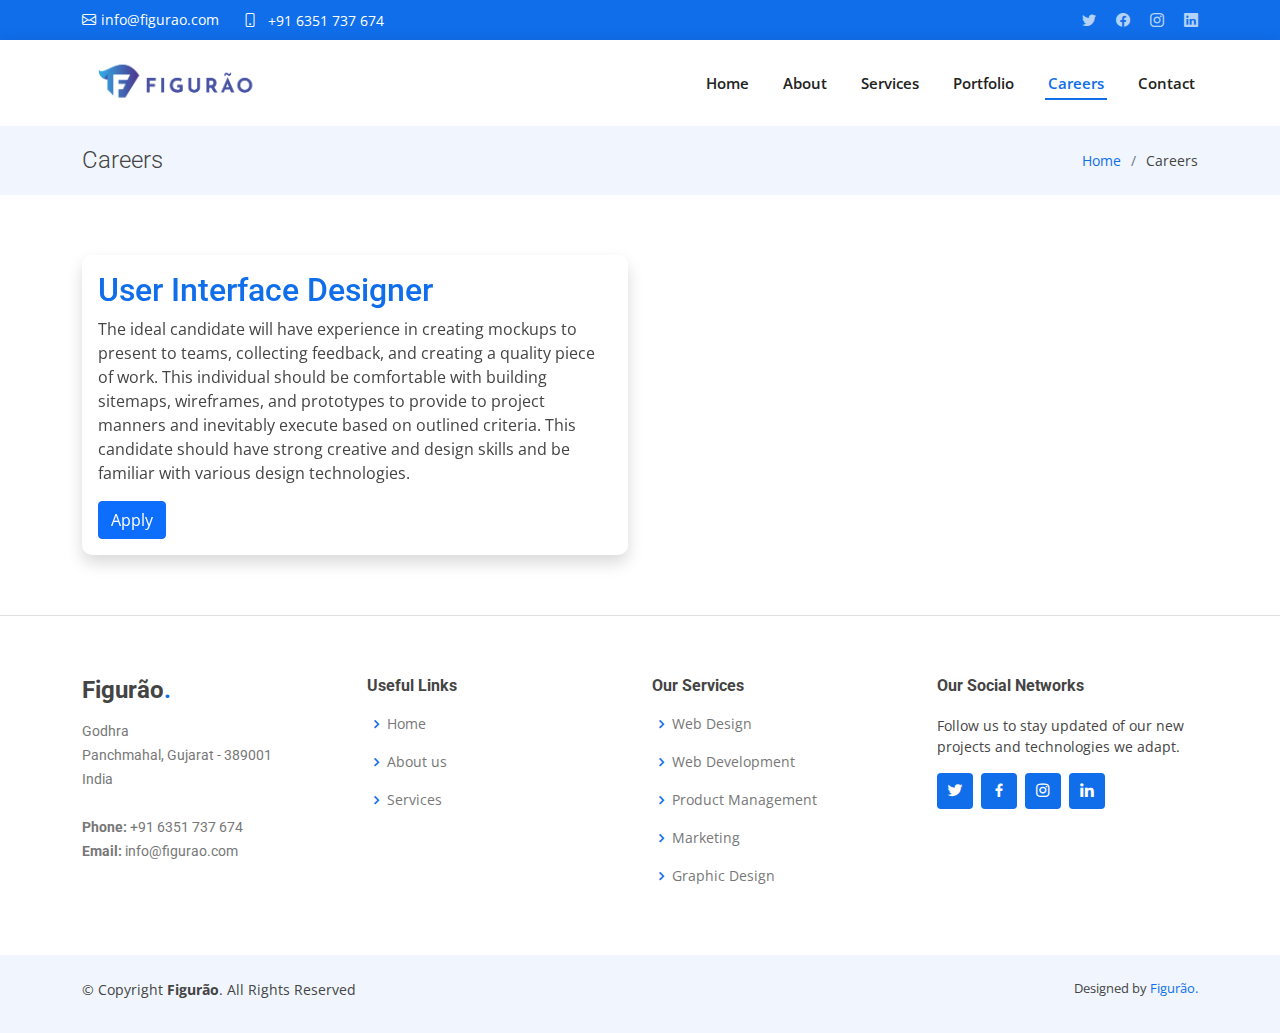
==== careers.html @ 8e3359c7 "Added career page" ====
<!DOCTYPE html>
<html lang="en">

<head>
  <meta charset="utf-8">
  <meta content="width=device-width, initial-scale=1.0" name="viewport">

  <title>Inner Page - BizLand Bootstrap Template</title>
  <meta content="" name="description">
  <meta content="" name="keywords">

  <!-- Favicons -->
  <link href="assets/img/favicon.ico" type="image/x-icon" rel="shortcut icon">
  <link href="assets/img/favicon.ico" rel="apple-touch-icon">

  <!-- Google Fonts -->
  <link href="https://fonts.googleapis.com/css?family=Open+Sans:300,300i,400,400i,600,600i,700,700i|Roboto:300,300i,400,400i,500,500i,600,600i,700,700i|Poppins:300,300i,400,400i,500,500i,600,600i,700,700i" rel="stylesheet">

  <!-- Vendor CSS Files -->
  <link href="assets/vendor/aos/aos.css" rel="stylesheet">
  <link href="assets/vendor/bootstrap/css/bootstrap.min.css" rel="stylesheet">
  <link href="assets/vendor/bootstrap-icons/bootstrap-icons.css" rel="stylesheet">
  <link href="assets/vendor/boxicons/css/boxicons.min.css" rel="stylesheet">
  <link href="assets/vendor/glightbox/css/glightbox.min.css" rel="stylesheet">
  <link href="assets/vendor/swiper/swiper-bundle.min.css" rel="stylesheet">

  <!-- Template Main CSS File -->
  <link href="assets/css/style.css" rel="stylesheet">

</head>

<body>

  <!-- ======= Top Bar ======= -->
  <section id="topbar" class="d-flex align-items-center">
    <div class="container d-flex justify-content-center justify-content-md-between">
      <div class="contact-info d-flex align-items-center">
        <i class="bi bi-envelope d-flex align-items-center"><a
            href="mailto:contact@example.com">info@figurao.com</a></i>
        <i class="bi bi-phone d-flex align-items-center ms-4"><span><a href="tel:6351737674">+91 6351 737 674</a></span></i>
      </div>
      <div class="social-links d-none d-md-flex align-items-center">
        <a href="#" class="twitter" target="_blank"><i class="bi bi-twitter"></i></a>
        <a href="#" class="facebook" target="_blank"><i class="bi bi-facebook"></i></a>
        <a href="https://www.instagram.com/figurao_official/" target="_blank" class="instagram"><i
            class="bi bi-instagram"></i></a>
        <a href="https://www.linkedin.com/company/figur%C3%A3o" target="_blank" class="linkedin"><i
            class="bi bi-linkedin"></i></a>
      </div>
    </div>
  </section>

  <!-- ======= Header ======= -->
  <header id="header" class="d-flex align-items-center">
    <div class="container d-flex align-items-center justify-content-between">

      <!-- <h1 class="logo"><a href="index.html"> <span>.</span></a></h1> -->
      <!-- Uncomment below if you prefer to use an image logo -->
      <a href="https://figurao.com/" class="logo"><img src="assets/img/logo_sleep_angle.png" alt="Figurao Logo"></a>

      <nav id="navbar" class="navbar">
        <ul>
          <li><a class="nav-link scrollto" href="index.html#hero">Home</a></li>
          <li><a class="nav-link scrollto" href="index.html#about">About</a></li>
          <li><a class="nav-link scrollto" href="index.html#services">Services</a></li>
          <li><a class="nav-link scrollto " href="index.html#portfolio">Portfolio</a></li>
          <li><a class="nav-link scrollto active" href="#">Careers</a></li>
          <li><a class="nav-link scrollto" href="index.html#contact">Contact</a></li>
        </ul>
        <i class="bi bi-list mobile-nav-toggle"></i>
      </nav><!-- .navbar -->

    </div>
  </header>
  <!-- End Header -->

  <main id="main" data-aos="fade-up">

    <!-- ======= Breadcrumbs ======= -->
    <section class="breadcrumbs">
      <div class="container">

        <div class="d-flex justify-content-between align-items-center">
          <h2>Careers</h2>
          <ol>
            <li><a href="index.html">Home</a></li>
            <li>Careers</li>
          </ol>
        </div>

      </div>
    </section><!-- End Breadcrumbs -->

    <section class="inner-page">
      <div class="container">
        <div class="row">

          <div class="col-6">
            <div class="card shadow" style="border: 0;border-radius: 10px;">
              <div class="card-body">
                <h2 class="card-title" style="color: #106eea;">User Interface Designer</h2>
                <p class="card-text">The ideal candidate will have experience in creating mockups to present to teams, collecting feedback, and creating a quality piece of work. This individual should be comfortable with building sitemaps, wireframes, and prototypes to provide to project manners and inevitably execute based on outlined criteria. This candidate should have strong creative and design skills and be familiar with various design technologies. </p>
                <a href="https://www.linkedin.com/jobs/view/2569147865/?refId=eYP31OzU%2FL5gdrpslgrU6Q%3D%3D&trackingId=MciflAbbJLdLFoUXCjhgQQ%3D%3D" target="_blank" class="btn btn-primary">Apply</a>
              </div>
            </div>
          </div>

        </div>
        
      </div>
    </section>

  </main><!-- End #main -->

  <!-- ======= Footer ======= -->
  <footer id="footer" style="border-top: 0.5px solid #dfdede">
    <div class="footer-top">
      <div class="container">
        <div class="row">

          <div class="col-lg-3 col-md-6 footer-contact">
            <h3>Figurão<span>.</span></h3>
            <p>
              Godhra<br>
              Panchmahal, Gujarat - 389001<br>
              India<br><br>
              <strong>Phone:</strong> +91 6351 737 674<br>
              <strong>Email:</strong> info@figurao.com<br>
            </p>
          </div>

          <div class="col-lg-3 col-md-6 footer-links">
            <h4>Useful Links</h4>
            <ul>
              <li><i class="bx bx-chevron-right"></i> <a href="index.html#hero">Home</a></li>
              <li><i class="bx bx-chevron-right"></i> <a href="index.html#about">About us</a></li>
              <li><i class="bx bx-chevron-right"></i> <a href="index.html#services">Services</a></li>
              <!-- <li><i class="bx bx-chevron-right"></i> <a>Terms of service</a></li> -->
              <!-- <li><i class="bx bx-chevron-right"></i> <a>Privacy policy</a></li> -->
            </ul>
          </div>

          <div class="col-lg-3 col-md-6 footer-links">
            <h4>Our Services</h4>
            <ul>
              <li><i class="bx bx-chevron-right"></i> <a href="index.html#services">Web Design</a></li>
              <li><i class="bx bx-chevron-right"></i> <a href="index.html#services">Web Development</a></li>
              <li><i class="bx bx-chevron-right"></i> <a href="index.html#services">Product Management</a></li>
              <li><i class="bx bx-chevron-right"></i> <a href="index.html#services">Marketing</a></li>
              <li><i class="bx bx-chevron-right"></i> <a href="index.html#services">Graphic Design</a></li>
            </ul>
          </div>

          <div class="col-lg-3 col-md-6 footer-links">
            <h4>Our Social Networks</h4>
            <p>Follow us to stay updated of our new projects and technologies we adapt.</p>
            <div class="social-links mt-3">
              <a href="#" class="twitter" target="_blank"><i class="bx bxl-twitter"></i></a>
              <a href="#" class="facebook" target="_blank"><i class="bx bxl-facebook"></i></a>
              <a href="https://www.instagram.com/figurao_official/" class="instagram" target="_blank"><i
                  class="bx bxl-instagram"></i></a>
              <a href="https://www.linkedin.com/company/figur%C3%A3o" target="_blank" class="linkedin"><i
                  class="bx bxl-linkedin"></i></a>
            </div>
          </div>

        </div>
      </div>
    </div>

    <div class="container py-4">
      <div class="copyright">
        &copy; Copyright <strong><span>Figurão</span></strong>. All Rights Reserved
      </div>
      <div class="credits">
        Designed by <a href="#">Figurão.</a>
      </div>
    </div>
  </footer><!-- End Footer -->

  <!-- <div id="preloader"></div> -->
  <a href="#" class="back-to-top d-flex align-items-center justify-content-center"><i class="bi bi-arrow-up-short"></i></a>

  <!-- Vendor JS Files -->
  <script src="assets/vendor/aos/aos.js"></script>
  <script src="assets/vendor/bootstrap/js/bootstrap.bundle.min.js"></script>
  <script src="assets/vendor/glightbox/js/glightbox.min.js"></script>
  <script src="assets/vendor/isotope-layout/isotope.pkgd.min.js"></script>
  <script src="assets/vendor/php-email-form/validate.js"></script>
  <script src="assets/vendor/purecounter/purecounter.js"></script>
  <script src="assets/vendor/swiper/swiper-bundle.min.js"></script>
  <script src="assets/vendor/waypoints/noframework.waypoints.js"></script>

  <!-- Template Main JS File -->
  <script src="assets/js/main.js"></script>

</body>

</html>
---- assets/css/style.css ----
/*--------------------------------------------------------------
# General
--------------------------------------------------------------*/
/* neew code #4752a3
old code : #106eea;
*/

body {
  font-family: "Open Sans", sans-serif;
  color: #444444;
}

a {
  color: #106eea;
  text-decoration: none;
}

a:hover {
  color: #3b8af2;
  text-decoration: none;
}

h1, h2, h3, h4, h5, h6 {
  font-family: "Roboto", sans-serif;
}

/*--------------------------------------------------------------
# Preloader
--------------------------------------------------------------*/
#preloader {
  position: fixed;
  top: 0;
  left: 0;
  right: 0;
  bottom: 0;
  z-index: 9999;
  overflow: hidden;
  background: #fff;
}

#preloader:before {
  content: "";
  position: fixed;
  top: calc(50% - 30px);
  left: calc(50% - 30px);
  border: 6px solid #106eea;
  border-top-color: #e2eefd;
  border-radius: 50%;
  width: 60px;
  height: 60px;
  -webkit-animation: animate-preloader 1s linear infinite;
  animation: animate-preloader 1s linear infinite;
}

@-webkit-keyframes animate-preloader {
  0% {
    transform: rotate(0deg);
  }
  100% {
    transform: rotate(360deg);
  }
}

@keyframes animate-preloader {
  0% {
    transform: rotate(0deg);
  }
  100% {
    transform: rotate(360deg);
  }
}

/*--------------------------------------------------------------
# Back to top button
--------------------------------------------------------------*/
.back-to-top {
  position: fixed;
  visibility: hidden;
  opacity: 0;
  right: 15px;
  bottom: 15px;
  z-index: 996;
  background: #106eea;
  width: 40px;
  height: 40px;
  border-radius: 4px;
  transition: all 0.4s;
}

.back-to-top i {
  font-size: 28px;
  color: #fff;
  line-height: 0;
}

.back-to-top:hover {
  background: #3284f1;
  color: #fff;
}

.back-to-top.active {
  visibility: visible;
  opacity: 1;
}

/*--------------------------------------------------------------
# Disable aos animation delay on mobile devices
--------------------------------------------------------------*/
@media screen and (max-width: 768px) {
  [data-aos-delay] {
    transition-delay: 0 !important;
  }
}

/*--------------------------------------------------------------
# Top Bar
--------------------------------------------------------------*/
#topbar {
  background: #106eea;
  height: 40px;
  font-size: 14px;
  transition: all 0.5s;
  color: #fff;
  padding: 0;
}

#topbar .contact-info i {
  font-style: normal;
  color: #fff;
}

#topbar .contact-info i a, #topbar .contact-info i span {
  padding-left: 5px;
  color: #fff;
}

#topbar .contact-info i a {
  line-height: 0;
  transition: 0.3s;
  transition: 0.3s;
}

#topbar .contact-info i a:hover {
  color: #fff;
  text-decoration: underline;
}

#topbar .social-links a {
  color: rgba(255, 255, 255, 0.7);
  line-height: 0;
  transition: 0.3s;
  margin-left: 20px;
}

#topbar .social-links a:hover {
  color: white;
}

/*--------------------------------------------------------------
# Header
--------------------------------------------------------------*/
#header {
  background: #fff;
  transition: all 0.5s;
  z-index: 997;
  height: 86px;
  box-shadow: 0px 2px 15px rgba(0, 0, 0, 0.1);
}

#header.fixed-top {
  height: 70px;
}

#header .logo {
  font-size: 30px;
  margin: 0;
  padding: 0;
  line-height: 1;
  font-weight: 600;
  letter-spacing: 0.8px;
  font-family: "Poppins", sans-serif;
}

#header .logo a {
  color: #222222;
}

#header .logo a span {
  color: #106eea;
}

#header .logo img {
  max-height: 110px;
}

.scrolled-offset {
  margin-top: 70px;
}

/*--------------------------------------------------------------
# Navigation Menu
--------------------------------------------------------------*/
/**
* Desktop Navigation 
*/
.navbar {
  padding: 0;
}

.navbar ul {
  margin: 0;
  padding: 0;
  display: flex;
  list-style: none;
  align-items: center;
}

.navbar li {
  position: relative;
}

.navbar > ul > li {
  white-space: nowrap;
  padding: 10px 0 10px 28px;
}

.navbar a {
  display: flex;
  align-items: center;
  justify-content: space-between;
  padding: 0 3px;
  font-size: 15px;
  font-weight: 600;
  color: #222222;
  white-space: nowrap;
  transition: 0.3s;
  position: relative;
}

.navbar a i {
  font-size: 12px;
  line-height: 0;
  margin-left: 5px;
}

.navbar > ul > li > a:before {
  content: "";
  position: absolute;
  width: 100%;
  height: 2px;
  bottom: -6px;
  left: 0;
  background-color: #106eea;
  visibility: hidden;
  width: 0px;
  transition: all 0.3s ease-in-out 0s;
}

.navbar a:hover:before, .navbar li:hover > a:before, .navbar .active:before {
  visibility: visible;
  width: 100%;
}

.navbar a:hover, .navbar .active, .navbar li:hover > a {
  color: #106eea;
}

.navbar .dropdown ul {
  display: block;
  position: absolute;
  left: 28px;
  top: calc(100% + 30px);
  margin: 0;
  padding: 10px 0;
  z-index: 99;
  opacity: 0;
  visibility: hidden;
  background: #fff;
  box-shadow: 0px 0px 30px rgba(127, 137, 161, 0.25);
  transition: 0.3s;
}

.navbar .dropdown ul li {
  min-width: 200px;
}

.navbar .dropdown ul a {
  padding: 10px 20px;
  font-weight: 400;
}

.navbar .dropdown ul a i {
  font-size: 12px;
}

.navbar .dropdown ul a:hover, .navbar .dropdown ul .active:hover, .navbar .dropdown ul li:hover > a {
  color: #106eea;
}

.navbar .dropdown:hover > ul {
  opacity: 1;
  top: 100%;
  visibility: visible;
}

.navbar .dropdown .dropdown ul {
  top: 0;
  left: calc(100% - 30px);
  visibility: hidden;
}

.navbar .dropdown .dropdown:hover > ul {
  opacity: 1;
  top: 0;
  left: 100%;
  visibility: visible;
}

@media (max-width: 1366px) {
  .navbar .dropdown .dropdown ul {
    left: -90%;
  }
  .navbar .dropdown .dropdown:hover > ul {
    left: -100%;
  }
}

/**
* Mobile Navigation 
*/
.mobile-nav-toggle {
  color: #222222;
  font-size: 28px;
  cursor: pointer;
  display: none;
  line-height: 0;
  transition: 0.5s;
}

.mobile-nav-toggle.bi-x {
  color: #fff;
}

@media (max-width: 991px) {
  .mobile-nav-toggle {
    display: block;
  }
  .navbar ul {
    display: none;
  }
}

.navbar-mobile {
  position: fixed;
  overflow: hidden;
  top: 0;
  right: 0;
  left: 0;
  bottom: 0;
  background: rgba(9, 9, 9, 0.9);
  transition: 0.3s;
  z-index: 999;
}

.navbar-mobile .mobile-nav-toggle {
  position: absolute;
  top: 15px;
  right: 15px;
}

.navbar-mobile ul {
  display: block;
  position: absolute;
  top: 55px;
  right: 15px;
  bottom: 15px;
  left: 15px;
  padding: 10px 0;
  background-color: #fff;
  overflow-y: auto;
  transition: 0.3s;
}

.navbar-mobile a {
  padding: 10px 20px;
  font-size: 15px;
  color: #222222;
}

.navbar-mobile > ul > li {
  padding: 0;
}

.navbar-mobile a:hover:before, .navbar-mobile li:hover > a:before, .navbar-mobile .active:before {
  visibility: hidden;
}

.navbar-mobile a:hover, .navbar-mobile .active, .navbar-mobile li:hover > a {
  color: #106eea;
}

.navbar-mobile .getstarted {
  margin: 15px;
}

.navbar-mobile .dropdown ul {
  position: static;
  display: none;
  margin: 10px 20px;
  padding: 10px 0;
  z-index: 99;
  opacity: 1;
  visibility: visible;
  background: #fff;
  box-shadow: 0px 0px 30px rgba(127, 137, 161, 0.25);
}

.navbar-mobile .dropdown ul li {
  min-width: 200px;
}

.navbar-mobile .dropdown ul a {
  padding: 10px 20px;
}

.navbar-mobile .dropdown ul a i {
  font-size: 12px;
}

.navbar-mobile .dropdown ul a:hover, .navbar-mobile .dropdown ul .active:hover, .navbar-mobile .dropdown ul li:hover > a {
  color: #106eea;
}

.navbar-mobile .dropdown > .dropdown-active {
  display: block;
}

/*--------------------------------------------------------------
# Hero Section
--------------------------------------------------------------*/
#hero {
  width: 100%;
  height: 75vh;
  background: url("../img/new-hero.jpg") top left;
  background-size: cover;
  position: relative;
}

#hero:before {
  content: "";
  /* background: rgba(255, 255, 255, 0.6); */
  position: absolute;
  bottom: 0;
  top: 0;
  left: 0;
  right: 0;
}

#hero .container {
  position: relative;
}

#hero h1 {
  margin: 0;
  font-size: 48px;
  font-weight: 700;
  line-height: 56px;
  color: #222222;
  font-family: "Poppins", sans-serif;
}

#hero h1 span {
  color: #106eea;
}

#hero h2 {
  color: #555555;
  margin: 5px 0 30px 0;
  font-size: 24px;
  font-weight: 400;
}

#hero .btn-get-started {
  font-family: "Roboto", sans-serif;
  text-transform: uppercase;
  font-weight: 500;
  font-size: 14px;
  letter-spacing: 1px;
  display: inline-block;
  padding: 10px 28px;
  border-radius: 4px;
  transition: 0.5s;
  color: #fff;
  background: #106eea;
}

#hero .btn-get-started:hover {
  background: #247cf0;
}

#hero .btn-watch-video {
  font-size: 16px;
  transition: 0.5s;
  margin-left: 25px;
  color: #222222;
  font-weight: 600;
  display: flex;
  align-items: center;
}

#hero .btn-watch-video i {
  color: #106eea;
  font-size: 32px;
  transition: 0.3s;
  line-height: 0;
  margin-right: 8px;
}

#hero .btn-watch-video:hover {
  color: #106eea;
}

#hero .btn-watch-video:hover i {
  color: #3b8af2;
}

@media (min-width: 1024px) {
  #hero {
    background-attachment: fixed;
  }
}

@media (max-width: 768px) {
  #hero {
    height: 100vh;
  }
  #hero h1 {
    font-size: 28px;
    line-height: 36px;
  }
  #hero h2 {
    font-size: 18px;
    line-height: 24px;
    margin-bottom: 30px;
  }
  #hero .btn-get-started, #hero .btn-watch-video {
    font-size: 13px;
  }
}

@media (max-height: 500px) {
  #hero {
    height: 120vh;
  }
}

/*--------------------------------------------------------------
# Sections General
--------------------------------------------------------------*/
section {
  padding: 60px 0;
  overflow: hidden;
}

.section-bg {
  background-color: #f6f9fe;
}

.section-title {
  text-align: center;
  padding-bottom: 30px;
}

.section-title h2 {
  font-size: 13px;
  letter-spacing: 1px;
  font-weight: 700;
  padding: 8px 20px;
  margin: 0;
  background: #e7f1fd;
  color: #106eea;
  display: inline-block;
  text-transform: uppercase;
  border-radius: 50px;
}

.section-title h3 {
  margin: 15px 0 0 0;
  font-size: 32px;
  font-weight: 700;
}

.section-title h3 span {
  color: #106eea;
}

.section-title p {
  margin: 15px auto 0 auto;
  font-weight: 600;
}

@media (min-width: 1024px) {
  .section-title p {
    width: 50%;
  }
}

/*--------------------------------------------------------------
# Breadcrumbs
--------------------------------------------------------------*/
.breadcrumbs {
  padding: 20px 0;
  background-color: #f1f6fe;
  min-height: 40px;
}

.breadcrumbs h2 {
  font-size: 24px;
  font-weight: 300;
  margin: 0;
}

@media (max-width: 992px) {
  .breadcrumbs h2 {
    margin: 0 0 10px 0;
  }
}

.breadcrumbs ol {
  display: flex;
  flex-wrap: wrap;
  list-style: none;
  padding: 0;
  margin: 0;
  font-size: 14px;
}

.breadcrumbs ol li + li {
  padding-left: 10px;
}

.breadcrumbs ol li + li::before {
  display: inline-block;
  padding-right: 10px;
  color: #6c757d;
  content: "/";
}

@media (max-width: 768px) {
  .breadcrumbs .d-flex {
    display: block !important;
  }
  .breadcrumbs ol {
    display: block;
  }
  .breadcrumbs ol li {
    display: inline-block;
  }
}

/*--------------------------------------------------------------
# Featured Services
--------------------------------------------------------------*/
.featured-services .icon-box {
  padding: 30px;
  position: relative;
  overflow: hidden;
  background: #fff;
  box-shadow: 0 0 29px 0 rgba(68, 88, 144, 0.12);
  transition: all 0.3s ease-in-out;
  border-radius: 8px;
  z-index: 1;
}

.featured-services .icon-box::before {
  content: '';
  position: absolute;
  background: #cbe0fb;
  right: 0;
  left: 0;
  bottom: 0;
  top: 100%;
  transition: all 0.3s;
  z-index: -1;
}

.featured-services .icon-box:hover::before {
  background: #106eea;
  top: 0;
  border-radius: 0px;
}

.featured-services .icon {
  margin-bottom: 15px;
}

.featured-services .icon i {
  font-size: 48px;
  line-height: 1;
  color: #106eea;
  transition: all 0.3s ease-in-out;
}

.featured-services .title {
  font-weight: 700;
  margin-bottom: 15px;
  font-size: 18px;
}

.featured-services .title a {
  color: #111;
}

.featured-services .description {
  font-size: 15px;
  line-height: 28px;
  margin-bottom: 0;
}

.featured-services .icon-box:hover .title a, .featured-services .icon-box:hover .description {
  color: #fff;
}

.featured-services .icon-box:hover .icon i {
  color: #fff;
}

/*--------------------------------------------------------------
# About
--------------------------------------------------------------*/
.about .content h3 {
  font-weight: 600;
  font-size: 26px;
}

.about .content ul {
  list-style: none;
  padding: 0;
}

.about .content ul li {
  display: flex;
  align-items: flex-start;
  margin-bottom: 35px;
}

.about .content ul li:first-child {
  margin-top: 35px;
}

.about .content ul i {
  background: #fff;
  box-shadow: 0px 6px 15px rgba(16, 110, 234, 0.12);
  font-size: 24px;
  padding: 20px;
  margin-right: 15px;
  color: #106eea;
  border-radius: 50px;
}

.about .content ul h5 {
  font-size: 18px;
  color: #555555;
}

.about .content ul p {
  font-size: 15px;
}

.about .content p:last-child {
  margin-bottom: 0;
}

/*--------------------------------------------------------------
# Skills
--------------------------------------------------------------*/
.skills .progress {
  height: 60px;
  display: block;
  background: none;
  border-radius: 0;
}

.skills .progress .skill {
  padding: 0;
  margin: 0 0 6px 0;
  text-transform: uppercase;
  display: block;
  font-weight: 600;
  font-family: "Poppins", sans-serif;
  color: #222222;
}

.skills .progress .skill .val {
  float: right;
  font-style: normal;
}

.skills .progress-bar-wrap {
  background: #e2eefd;
  height: 10px;
}

.skills .progress-bar {
  width: 1px;
  height: 10px;
  transition: .9s;
  background-color: #106eea;
}

/*--------------------------------------------------------------
# Counts
--------------------------------------------------------------*/
.counts {
  padding: 70px 0 60px;
}

.counts .count-box {
  padding: 30px 30px 25px 30px;
  width: 100%;
  position: relative;
  text-align: center;
  background: #f1f6fe;
}

.counts .count-box i {
  position: absolute;
  top: -28px;
  left: 50%;
  transform: translateX(-50%);
  font-size: 24px;
  background: #106eea;
  color: #fff;
  width: 56px;
  height: 56px;
  line-height: 0;
  border-radius: 50px;
  border: 5px solid #fff;
  display: inline-flex;
  align-items: center;
  justify-content: center;
}

.counts .count-box span {
  font-size: 36px;
  display: block;
  font-weight: 600;
  color: #062b5b;
}

.counts .count-box p {
  padding: 0;
  margin: 0;
  font-family: "Roboto", sans-serif;
  font-size: 14px;
}

/*--------------------------------------------------------------
# Clients
--------------------------------------------------------------*/
.clients {
  padding: 15px 0;
  text-align: center;
}

.clients img {
  max-width: 45%;
  transition: all 0.4s ease-in-out;
  display: inline-block;
  padding: 15px 0;
}

.clients img:hover {
  transform: scale(1.15);
}

@media (max-width: 768px) {
  .clients img {
    max-width: 40%;
  }
}

/*--------------------------------------------------------------
# Services
--------------------------------------------------------------*/
.services .icon-box {
  text-align: center;
  border: 1px solid #e2eefd;
  padding: 80px 20px;
  transition: all ease-in-out 0.3s;
  background: #fff;
}

.services .icon-box .icon {
  margin: 0 auto;
  width: 64px;
  height: 64px;
  background: #f1f6fe;
  border-radius: 4px;
  border: 1px solid #deebfd;
  display: flex;
  align-items: center;
  justify-content: center;
  margin-bottom: 20px;
  transition: ease-in-out 0.3s;
}

.services .icon-box .icon i {
  color: #3b8af2;
  font-size: 28px;
  transition: ease-in-out 0.3s;
}

.services .icon-box h4 {
  font-weight: 700;
  margin-bottom: 15px;
  font-size: 24px;
}

.services .icon-box h4 a {
  color: #222222;
  transition: ease-in-out 0.3s;
}

.services .icon-box p {
  line-height: 24px;
  font-size: 14px;
  margin-bottom: 0;
}

.services .icon-box:hover {
  border-color: #fff;
  box-shadow: 0px 0 25px 0 rgba(16, 110, 234, 0.1);
}

.services .icon-box:hover h4 a, .services .icon-box:hover .icon i {
  color: #106eea;
}

.services .icon-box:hover .icon {
  border-color: #106eea;
}

/*--------------------------------------------------------------
# Testimonials
--------------------------------------------------------------*/
.testimonials {
  padding: 80px 0;
  background: url("https://raw.githubusercontent.com/lquresh52/figurao_website/master/assets/img/testimonials-bg.jpg") no-repeat;
  background-position: center center;
  background-size: cover;
  position: relative;
}

.testimonials::before {
  content: "";
  position: absolute;
  left: 0;
  right: 0;
  top: 0;
  bottom: 0;
  background: rgba(0, 0, 0, 0.7);
}

.testimonials .section-header {
  margin-bottom: 40px;
}

.testimonials .testimonial-item {
  text-align: center;
  color: #fff;
}

.testimonials .testimonial-item .testimonial-img {
  width: 100px;
  border-radius: 50%;
  border: 6px solid rgba(255, 255, 255, 0.15);
  margin: 0 auto;
}

.testimonials .testimonial-item h3 {
  font-size: 20px;
  font-weight: bold;
  margin: 10px 0 5px 0;
  color: #fff;
}

.testimonials .testimonial-item h4 {
  font-size: 14px;
  color: #ddd;
  margin: 0 0 15px 0;
}

.testimonials .testimonial-item .quote-icon-left, .testimonials .testimonial-item .quote-icon-right {
  color: rgba(255, 255, 255, 0.4);
  font-size: 26px;
}

.testimonials .testimonial-item .quote-icon-left {
  display: inline-block;
  left: -5px;
  position: relative;
}

.testimonials .testimonial-item .quote-icon-right {
  display: inline-block;
  right: -5px;
  position: relative;
  top: 10px;
}

.testimonials .testimonial-item p {
  font-style: italic;
  margin: 0 auto 15px auto;
  color: #eee;
}

.testimonials .swiper-pagination {
  margin-top: 20px;
  position: relative;
}

.testimonials .swiper-pagination .swiper-pagination-bullet {
  width: 12px;
  height: 12px;
  background-color: rgba(255, 255, 255, 0.5);
  opacity: 1;
}

.testimonials .swiper-pagination .swiper-pagination-bullet-active {
  background-color: #106eea;
}

@media (min-width: 992px) {
  .testimonials .testimonial-item p {
    width: 80%;
  }
}

/*--------------------------------------------------------------
# Portfolio
--------------------------------------------------------------*/
.portfolio #portfolio-flters {
  padding: 0;
  margin: 0 auto 15px auto;
  list-style: none;
  text-align: center;
  border-radius: 50px;
  padding: 2px 15px;
}

.portfolio #portfolio-flters li {
  cursor: pointer;
  display: inline-block;
  padding: 10px 15px 8px 15px;
  font-size: 16px;
  font-weight: 600;
  line-height: 1;
  text-transform: uppercase;
  color: #444444;
  margin-bottom: 5px;
  transition: all 0.3s ease-in-out;
}

.portfolio #portfolio-flters li:hover, .portfolio #portfolio-flters li.filter-active {
  color: #106eea;
}

.portfolio #portfolio-flters li:last-child {
  margin-right: 0;
}

.portfolio .portfolio-item {
  margin-bottom: 30px;
}

.portfolio .portfolio-item .portfolio-info {
  opacity: 0;
  position: absolute;
  left: 30px;
  right: 30px;
  bottom: 0;
  z-index: 3;
  transition: all ease-in-out 0.3s;
  background: rgba(255, 255, 255, 0.9);
  padding: 15px;
}

.portfolio .portfolio-item .portfolio-info h4 {
  font-size: 18px;
  color: #fff;
  font-weight: 600;
  color: #222222;
}

.portfolio .portfolio-item .portfolio-info p {
  color: #555555;
  font-size: 14px;
  margin-bottom: 0;
}

.portfolio .portfolio-item .portfolio-info .preview-link, .portfolio .portfolio-item .portfolio-info .details-link {
  position: absolute;
  right: 40px;
  font-size: 24px;
  top: calc(50% - 18px);
  color: #3c3c3c;
}

.portfolio .portfolio-item .portfolio-info .preview-link:hover, .portfolio .portfolio-item .portfolio-info .details-link:hover {
  color: #106eea;
}

.portfolio .portfolio-item .portfolio-info .details-link {
  right: 10px;
}

.portfolio .portfolio-item .portfolio-links {
  opacity: 0;
  left: 0;
  right: 0;
  text-align: center;
  z-index: 3;
  position: absolute;
  transition: all ease-in-out 0.3s;
}

.portfolio .portfolio-item .portfolio-links a {
  color: #fff;
  margin: 0 2px;
  font-size: 28px;
  display: inline-block;
  transition: 0.3s;
}

.portfolio .portfolio-item .portfolio-links a:hover {
  color: #6ba7f5;
}

.portfolio .portfolio-item:hover .portfolio-info {
  opacity: 1;
  bottom: 20px;
}

/*--------------------------------------------------------------
# Portfolio Details
--------------------------------------------------------------*/
.portfolio-details {
  padding-top: 40px;
}

.portfolio-details .portfolio-details-slider img {
  width: 100%;
}

.portfolio-details .portfolio-details-slider .swiper-pagination {
  margin-top: 20px;
  position: relative;
}

.portfolio-details .portfolio-details-slider .swiper-pagination .swiper-pagination-bullet {
  width: 12px;
  height: 12px;
  background-color: #fff;
  opacity: 1;
  border: 1px solid #106eea;
}

.portfolio-details .portfolio-details-slider .swiper-pagination .swiper-pagination-bullet-active {
  background-color: #106eea;
}

.portfolio-details .portfolio-info {
  padding: 30px;
  box-shadow: 0px 0 30px rgba(34, 34, 34, 0.08);
}

.portfolio-details .portfolio-info h3 {
  font-size: 22px;
  font-weight: 700;
  margin-bottom: 20px;
  padding-bottom: 20px;
  border-bottom: 1px solid #eee;
}

.portfolio-details .portfolio-info ul {
  list-style: none;
  padding: 0;
  font-size: 15px;
}

.portfolio-details .portfolio-info ul li + li {
  margin-top: 10px;
}

.portfolio-details .portfolio-description {
  padding-top: 30px;
}

.portfolio-details .portfolio-description h2 {
  font-size: 26px;
  font-weight: 700;
  margin-bottom: 20px;
}

.portfolio-details .portfolio-description p {
  padding: 0;
}

/*--------------------------------------------------------------
# Team
--------------------------------------------------------------*/
.team {
  padding: 60px 0;
}

.team .member {
  margin-bottom: 20px;
  overflow: hidden;
  border-radius: 4px;
  background: #fff;
  box-shadow: 0px 2px 15px rgba(16, 110, 234, 0.15);
}

.team .member .member-img {
  position: relative;
  overflow: hidden;
}

.team .member .social {
  position: absolute;
  left: 0;
  bottom: 30px;
  right: 0;
  opacity: 0;
  transition: ease-in-out 0.3s;
  text-align: center;
}

.team .member .social a {
  transition: color 0.3s;
  color: #222222;
  margin: 0 3px;
  padding-top: 7px;
  border-radius: 4px;
  width: 36px;
  height: 36px;
  background: rgba(16, 110, 234, 0.8);
  display: inline-block;
  transition: ease-in-out 0.3s;
  color: #fff;
}

.team .member .social a:hover {
  background: #3b8af2;
}

.team .member .social i {
  font-size: 18px;
}

.team .member .member-info {
  padding: 25px 15px;
}

.team .member .member-info h4 {
  font-weight: 700;
  margin-bottom: 5px;
  font-size: 18px;
  color: #222222;
}

.team .member .member-info span {
  display: block;
  font-size: 13px;
  font-weight: 400;
  color: #aaaaaa;
}

.team .member .member-info p {
  font-style: italic;
  font-size: 14px;
  line-height: 26px;
  color: #777777;
}

.team .member:hover .social {
  opacity: 1;
  bottom: 15px;
}

/*--------------------------------------------------------------
# Pricing
--------------------------------------------------------------*/
.pricing .box {
  padding: 20px;
  background: #fff;
  text-align: center;
  box-shadow: 0px 0px 4px rgba(0, 0, 0, 0.12);
  border-radius: 5px;
  position: relative;
  overflow: hidden;
}

.pricing .box h3 {
  font-weight: 400;
  margin: -20px -20px 20px -20px;
  padding: 20px 15px;
  font-size: 16px;
  font-weight: 600;
  color: #777777;
  background: #f8f8f8;
}

.pricing .box h4 {
  font-size: 36px;
  color: #106eea;
  font-weight: 600;
  font-family: "Poppins", sans-serif;
  margin-bottom: 20px;
}

.pricing .box h4 sup {
  font-size: 20px;
  top: -15px;
  left: -3px;
}

.pricing .box h4 span {
  color: #bababa;
  font-size: 16px;
  font-weight: 300;
}

.pricing .box ul {
  padding: 0;
  list-style: none;
  color: #444444;
  text-align: center;
  line-height: 20px;
  font-size: 14px;
}

.pricing .box ul li {
  padding-bottom: 16px;
}

.pricing .box ul i {
  color: #106eea;
  font-size: 18px;
  padding-right: 4px;
}

.pricing .box ul .na {
  color: #ccc;
  text-decoration: line-through;
}

.pricing .btn-wrap {
  margin: 20px -20px -20px -20px;
  padding: 20px 15px;
  background: #f8f8f8;
  text-align: center;
}

.pricing .btn-buy {
  background: #106eea;
  display: inline-block;
  padding: 8px 35px 10px 35px;
  border-radius: 4px;
  color: #fff;
  transition: none;
  font-size: 14px;
  font-weight: 400;
  font-family: "Roboto", sans-serif;
  font-weight: 600;
  transition: 0.3s;
}

.pricing .btn-buy:hover {
  background: #3b8af2;
}

.pricing .featured h3 {
  color: #fff;
  background: #106eea;
}

.pricing .advanced {
  width: 200px;
  position: absolute;
  top: 18px;
  right: -68px;
  transform: rotate(45deg);
  z-index: 1;
  font-size: 14px;
  padding: 1px 0 3px 0;
  background: #106eea;
  color: #fff;
}

/*--------------------------------------------------------------
# Frequently Asked Questions
--------------------------------------------------------------*/
.faq {
  padding: 60px 0;
}

.faq .faq-list {
  padding: 0;
  list-style: none;
}

.faq .faq-list li {
  border-bottom: 1px solid #d4e5fc;
  margin-bottom: 20px;
  padding-bottom: 20px;
}

.faq .faq-list .question {
  display: block;
  position: relative;
  font-family: #106eea;
  font-size: 18px;
  line-height: 24px;
  font-weight: 400;
  padding-left: 25px;
  cursor: pointer;
  color: #0d58ba;
  transition: 0.3s;
}

.faq .faq-list i {
  font-size: 16px;
  position: absolute;
  left: 0;
  top: -2px;
}

.faq .faq-list p {
  margin-bottom: 0;
  padding: 10px 0 0 25px;
}

.faq .faq-list .icon-show {
  display: none;
}

.faq .faq-list .collapsed {
  color: black;
}

.faq .faq-list .collapsed:hover {
  color: #106eea;
}

.faq .faq-list .collapsed .icon-show {
  display: inline-block;
  transition: 0.6s;
}

.faq .faq-list .collapsed .icon-close {
  display: none;
  transition: 0.6s;
}

/*--------------------------------------------------------------
# Contact
--------------------------------------------------------------*/
.contact .info-box {
  color: #444444;
  text-align: center;
  box-shadow: 0 0 30px rgba(214, 215, 216, 0.3);
  padding: 20px 0 30px 0;
}

.contact .info-box i {
  font-size: 32px;
  color: #106eea;
  border-radius: 50%;
  padding: 8px;
  border: 2px dotted #b3d1fa;
}

.contact .info-box h3 {
  font-size: 20px;
  color: #777777;
  font-weight: 700;
  margin: 10px 0;
}

.contact .info-box p {
  padding: 0;
  line-height: 24px;
  font-size: 14px;
  margin-bottom: 0;
}

.contact .php-email-form {
  box-shadow: 0 0 30px rgba(214, 215, 216, 0.4);
  padding: 30px;
}

.contact .php-email-form .error-message {
  display: none;
  color: #fff;
  background: #ed3c0d;
  text-align: left;
  padding: 15px;
  font-weight: 600;
}

.contact .php-email-form .error-message br + br {
  margin-top: 25px;
}

.contact .php-email-form .sent-message {
  display: none;
  color: #fff;
  background: #18d26e;
  text-align: center;
  padding: 15px;
  font-weight: 600;
}

.contact .php-email-form .loading {
  display: none;
  background: #fff;
  text-align: center;
  padding: 15px;
}

.contact .php-email-form .loading:before {
  content: "";
  display: inline-block;
  border-radius: 50%;
  width: 24px;
  height: 24px;
  margin: 0 10px -6px 0;
  border: 3px solid #18d26e;
  border-top-color: #eee;
  -webkit-animation: animate-loading 1s linear infinite;
  animation: animate-loading 1s linear infinite;
}

.contact .php-email-form .form-group {
  margin-bottom: 20px;
}

.contact .php-email-form input, .contact .php-email-form textarea {
  border-radius: 0;
  box-shadow: none;
  font-size: 14px;
}

.contact .php-email-form input:focus, .contact .php-email-form textarea:focus {
  border-color: #106eea;
}

.contact .php-email-form input {
  padding: 10px 15px;
}

.contact .php-email-form textarea {
  padding: 12px 15px;
}

.contact .php-email-form button[type="submit"] {
  background: #106eea;
  border: 0;
  padding: 10px 30px;
  color: #fff;
  transition: 0.4s;
  border-radius: 4px;
}

.contact .php-email-form button[type="submit"]:hover {
  background: #3b8af2;
}

@-webkit-keyframes animate-loading {
  0% {
    transform: rotate(0deg);
  }
  100% {
    transform: rotate(360deg);
  }
}

@keyframes animate-loading {
  0% {
    transform: rotate(0deg);
  }
  100% {
    transform: rotate(360deg);
  }
}

/*--------------------------------------------------------------
# Footer
--------------------------------------------------------------*/
#footer {
  background: #fff;
  padding: 0 0 30px 0;
  color: #444444;
  font-size: 14px;
  background: #f1f6fe;
}

#footer .footer-newsletter {
  padding: 50px 0;
  background: #f1f6fe;
  text-align: center;
  font-size: 15px;
}

#footer .footer-newsletter h4 {
  font-size: 24px;
  margin: 0 0 20px 0;
  padding: 0;
  line-height: 1;
  font-weight: 600;
}

#footer .footer-newsletter form {
  margin-top: 30px;
  background: #fff;
  padding: 6px 10px;
  position: relative;
  border-radius: 4px;
  box-shadow: 0px 2px 15px rgba(0, 0, 0, 0.06);
  text-align: left;
}

#footer .footer-newsletter form input[type="email"] {
  border: 0;
  padding: 4px 8px;
  width: calc(100% - 100px);
}

#footer .footer-newsletter form input[type="submit"] {
  position: absolute;
  top: 0;
  right: 0;
  bottom: 0;
  border: 0;
  background: none;
  font-size: 16px;
  padding: 0 20px;
  background: #106eea;
  color: #fff;
  transition: 0.3s;
  border-radius: 0 4px 4px 0;
  box-shadow: 0px 2px 15px rgba(0, 0, 0, 0.1);
}

#footer .footer-newsletter form input[type="submit"]:hover {
  background: #0d58ba;
}

#footer .footer-top {
  padding: 60px 0 30px 0;
  background: #fff;
}

#footer .footer-top .footer-contact {
  margin-bottom: 30px;
}

#footer .footer-top .footer-contact h3 {
  font-size: 24px;
  margin: 0 0 15px 0;
  padding: 2px 0 2px 0;
  line-height: 1;
  font-weight: 700;
}

#footer .footer-top .footer-contact h3 span {
  color: #106eea;
}

#footer .footer-top .footer-contact p {
  font-size: 14px;
  line-height: 24px;
  margin-bottom: 0;
  font-family: "Roboto", sans-serif;
  color: #777777;
}

#footer .footer-top h4 {
  font-size: 16px;
  font-weight: bold;
  color: #444444;
  position: relative;
  padding-bottom: 12px;
}

#footer .footer-top .footer-links {
  margin-bottom: 30px;
}

#footer .footer-top .footer-links ul {
  list-style: none;
  padding: 0;
  margin: 0;
}

#footer .footer-top .footer-links ul i {
  padding-right: 2px;
  color: #106eea;
  font-size: 18px;
  line-height: 1;
}

#footer .footer-top .footer-links ul li {
  padding: 10px 0;
  display: flex;
  align-items: center;
}

#footer .footer-top .footer-links ul li:first-child {
  padding-top: 0;
}

#footer .footer-top .footer-links ul a {
  color: #777777;
  transition: 0.3s;
  display: inline-block;
  line-height: 1;
}

#footer .footer-top .footer-links ul a:hover {
  text-decoration: none;
  color: #106eea;
}

#footer .footer-top .social-links a {
  font-size: 18px;
  display: inline-block;
  background: #106eea;
  color: #fff;
  line-height: 1;
  padding: 8px 0;
  margin-right: 4px;
  border-radius: 4px;
  text-align: center;
  width: 36px;
  height: 36px;
  transition: 0.3s;
}

#footer .footer-top .social-links a:hover {
  background: #3b8af2;
  color: #fff;
  text-decoration: none;
}

#footer .copyright {
  text-align: center;
  float: left;
}

#footer .credits {
  float: right;
  text-align: center;
  font-size: 13px;
  color: #444444;
}

@media (max-width: 768px) {
  #footer .copyright, #footer .credits {
    float: none;
    text-align: center;
    padding: 2px 0;
  }
}
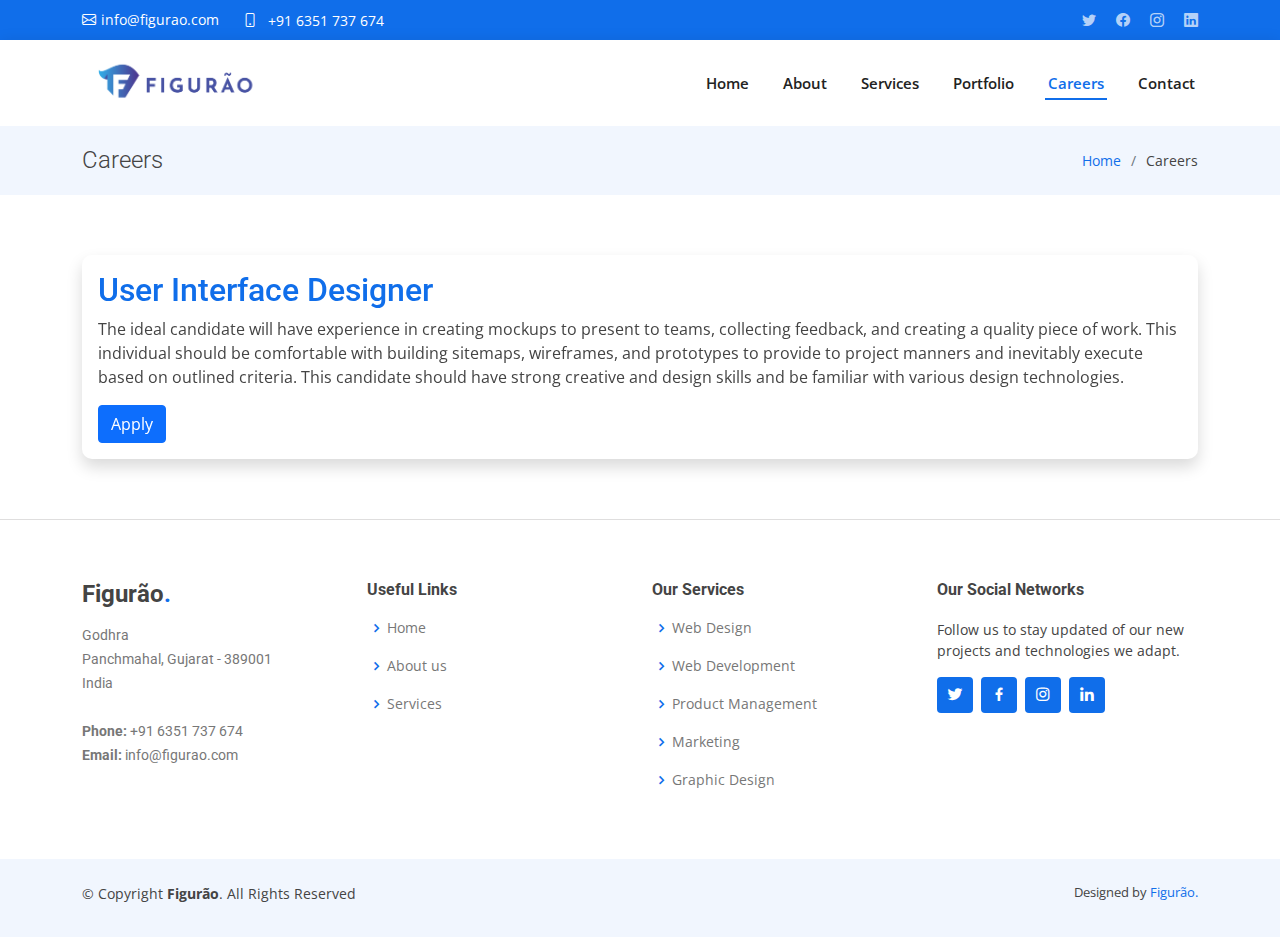
==== commit 822e8403: "Added career page and made for resposnsive too" ====
--- a/careers.html
+++ b/careers.html
@@ -95,7 +95,7 @@
       <div class="container">
         <div class="row">
 
-          <div class="col-6">
+          <div class="col-6 col-sm-12">
             <div class="card shadow" style="border: 0;border-radius: 10px;">
               <div class="card-body">
                 <h2 class="card-title" style="color: #106eea;">User Interface Designer</h2>
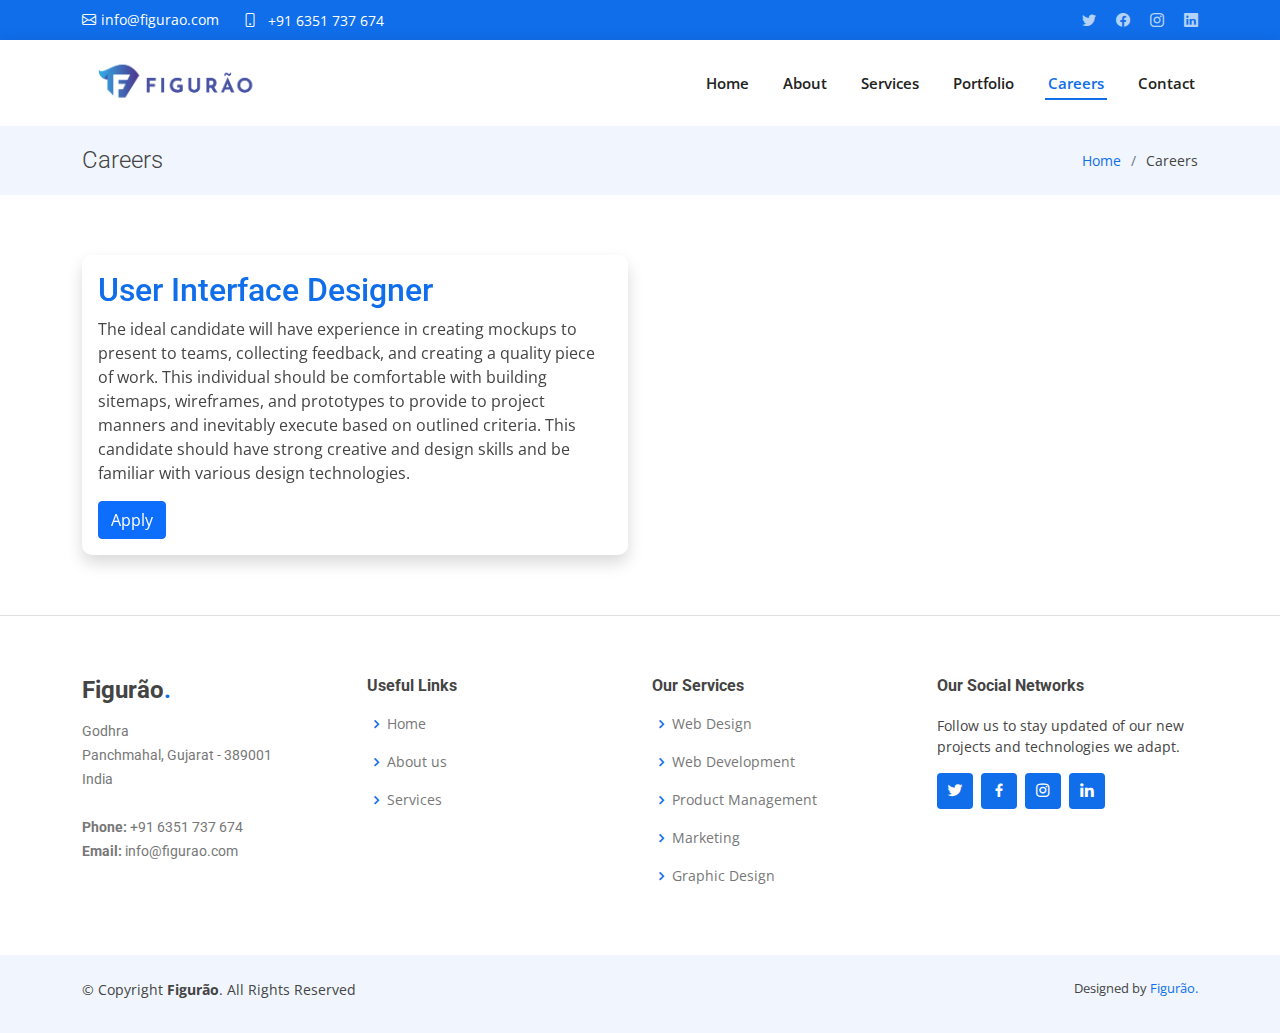
==== commit 05177ea7: "Added career page and made for resposnsive too" ====
--- a/careers.html
+++ b/careers.html
@@ -95,7 +95,7 @@
       <div class="container">
         <div class="row">
 
-          <div class="col-6 col-sm-12">
+          <div class="col-xl-6 col-lg-6 col-md-12 col-sm-12">
             <div class="card shadow" style="border: 0;border-radius: 10px;">
               <div class="card-body">
                 <h2 class="card-title" style="color: #106eea;">User Interface Designer</h2>
